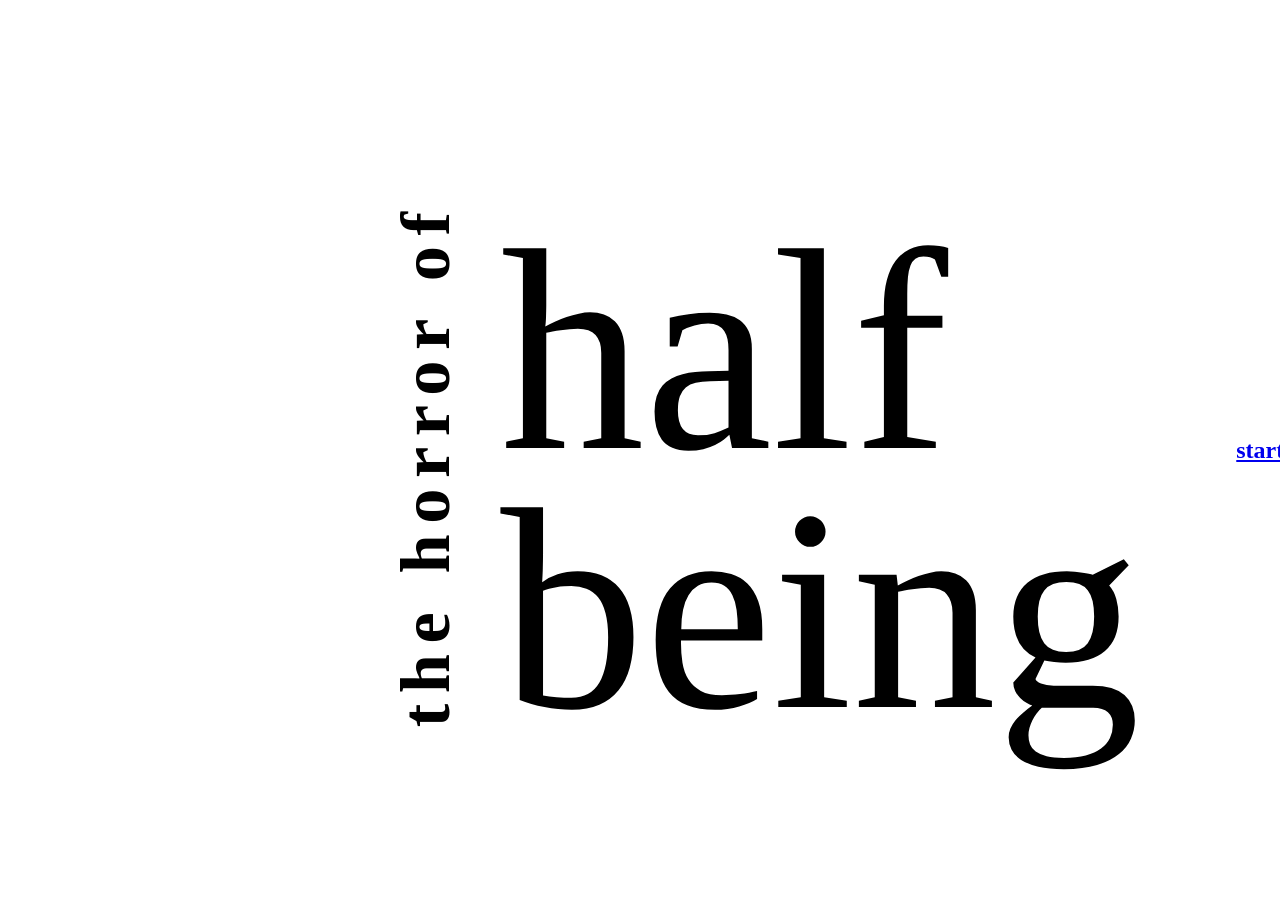
==== index.html @ 6925b979 "Add files via upload" ====
<!DOCTYPE html>
<html lang="en">

<head>
    <meta charset="UTF-8">
    <meta name="viewport" content="width=device-width, initial-scale=1.0">
    <title>The Circular Ruins</title>

    <link rel="stylesheet" href="style.css">
</head>

<body>
<h1 class="title">
  <span class="line-one">the horror of</span>
  <span class="line-two">half being</span>
</h1>
<h2>
  <a href="2.html">start</a> 
</h2>
</body>
---- style.css ----
@font-face {
  font-family: 'oldnewspaper';
  src: url('fonts/Old Newspaper Font copy.ttf') format('opentype');
}

@font-face {
  font-family: 'bleedlight';
  src: url('fonts/bleedlight.ttf') format('opentype');
}

@font-face {
  font-family: 'codex';
  src: url('fonts/codex.ttf') format('opentype');
}

@font-face {
  font-family: 'darkdream';
  src: url('fonts/Dark Dream copy.ttf') format('opentype');
}

@font-face {
  font-family: 'Kings';
  src: url('fonts/Kings.ttf') format('opentype');
}

@font-face {
  font-family: 'dreamsnote';
  src: url('fonts/dreamsnote.ttf') format('opentype');
}

body {
  margin: 0;
  min-height: 100vh;
  display: flex;
  align-items: center;      /* vertical centering */
  justify-content: center;  /* horizontal centering */
  background-color: #ffffff;
  color: #000000;
  
}

.title {
  display: flex;
  align-items: flex-start;
  gap: 75px;
  transform: translateX(-6rem);

}


.line-one {
  font-family: 'dreamsnote';
  font-weight: thick;
  font-size: 4.4rem;
  letter-spacing: 0.15em;
  transform: rotate(-90deg);
  transform-origin: right;
  white-space: nowrap;
}

.line-two {
  font-family: 'codex';
  font-size: 18rem;
  font-weight: normal;
  line-height: 0.9;
  margin-top: 60px;
}
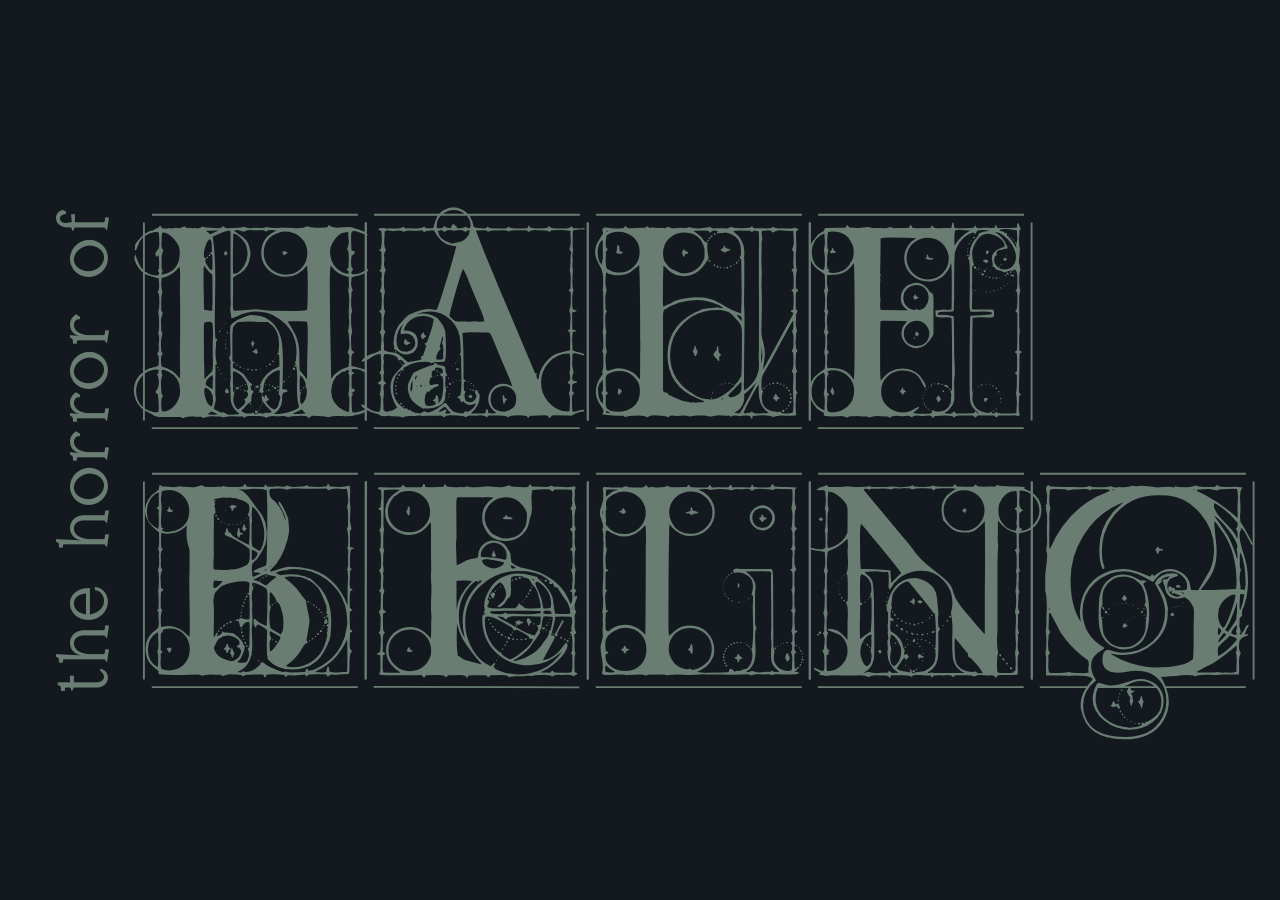
==== commit 3bbafb05: "feb13" ====
--- a/index.html
+++ b/index.html
@@ -2,19 +2,20 @@
 <html lang="en">
 
 <head>
-    <meta charset="UTF-8">
-    <meta name="viewport" content="width=device-width, initial-scale=1.0">
-    <title>The Circular Ruins</title>
+  <meta charset="UTF-8">
+  <meta name="viewport" content="width=device-width, initial-scale=1.0">
+  <title>The Circular Ruins</title>
 
-    <link rel="stylesheet" href="style.css">
+  <link rel="stylesheet" href="style.css">
 </head>
 
 <body>
-<h1 class="title">
-  <span class="line-one">the horror of</span>
-  <span class="line-two">half being</span>
-</h1>
-<h2>
-  <a href="2.html">start</a> 
-</h2>
+  <h1 class="title">
+    <span class="line-one">the horror of</span>
+
+    <a href="2.html" class="line-two link">
+      half being
+      <span class="hover-text">Click to Begin</span>
+    </a>
+  </h1>
 </body>
--- a/style.css
+++ b/style.css
@@ -1,52 +1,29 @@
-@font-face {
-  font-family: 'oldnewspaper';
-  src: url('fonts/Old Newspaper Font copy.ttf') format('opentype');
-}
-
-@font-face {
-  font-family: 'bleedlight';
-  src: url('fonts/bleedlight.ttf') format('opentype');
-}
-
 @font-face {
   font-family: 'codex';
   src: url('fonts/codex.ttf') format('opentype');
 }
 
 @font-face {
-  font-family: 'darkdream';
-  src: url('fonts/Dark Dream copy.ttf') format('opentype');
-}
-
-@font-face {
-  font-family: 'Kings';
-  src: url('fonts/Kings.ttf') format('opentype');
-}
-
-@font-face {
   font-family: 'dreamsnote';
-  src: url('fonts/dreamsnote.ttf') format('opentype');
+  src: url('fonts/DreamsNote.woff2') format('woff2');
 }
 
 body {
   margin: 0;
   min-height: 100vh;
   display: flex;
-  align-items: center;      /* vertical centering */
-  justify-content: center;  /* horizontal centering */
-  background-color: #ffffff;
-  color: #000000;
-  
+  justify-content: center;   /* horizontal */
+  align-items: center;       /* vertical */
+  background-color: #13191f;
+  color: #697d72;
 }
 
 .title {
   display: flex;
   align-items: flex-start;
-  gap: 75px;
-  transform: translateX(-6rem);
-
+  gap: 70px;
+  transform: translateX(-13rem);  
 }
-
 
 .line-one {
   font-family: 'dreamsnote';
@@ -64,4 +41,45 @@
   font-weight: normal;
   line-height: 0.9;
   margin-top: 60px;
+}
+
+a {
+  text-decoration: none;
+  color: #697d72;
+  transition: color 0.3s ease, opacity 0.3s ease;
+}
+
+.link {
+  position: relative;
+  text-decoration: none;
+  color: #697d72;
+  display: inline-block;
+  transition: color 0.6s ease, text-shadow 0.6s ease;
+}
+
+.link:hover {
+  color: #9fbfb0;
+  text-shadow: 0 0 13px rgba(171, 203, 188, 0.4);
+}
+
+.hover-text {
+  position: absolute;
+  left: 50%;
+  top: 100%;
+  transform: translate(-50%, 20px); 
+
+  font-family: 'dreamsnote';
+  font-size: 1.8rem;
+  font-weight: normal;
+  letter-spacing: 0.1em;
+  white-space: nowrap;
+
+  opacity: 0;            /* hidden by default */
+
+  transition: opacity 0.8s ease, transform 0.8s ease;
+  transform: translateX(-8.9rem);
+}
+
+.link:hover .hover-text {
+  opacity: 1;             /* ← make visible on hover */
 }
